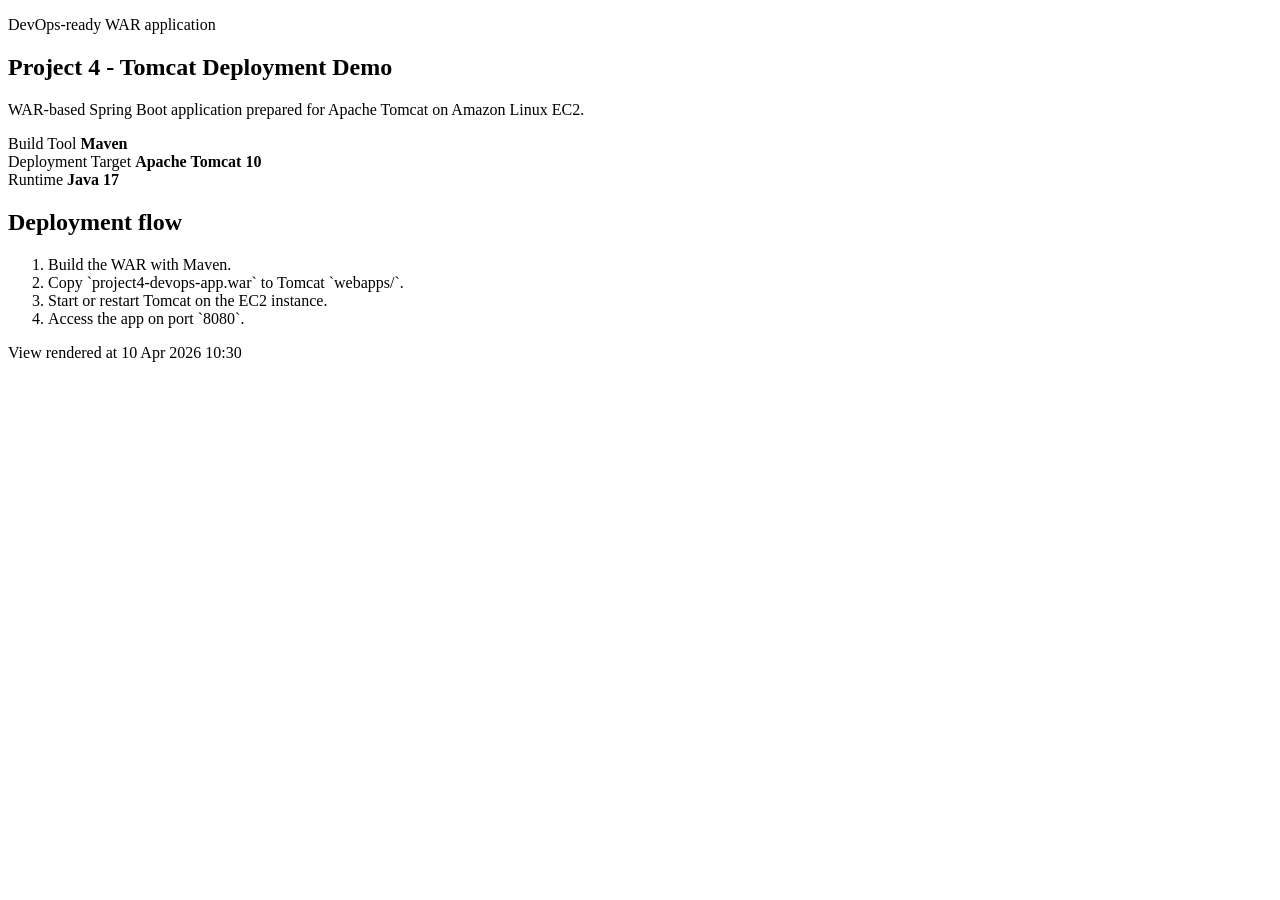
==== src/main/resources/templates/index.html @ 18a63154 "Add Tomcat deployable WAR project" ====
<!DOCTYPE html>
<html lang="en" xmlns:th="http://www.thymeleaf.org">
<head>
    <meta charset="UTF-8">
    <meta name="viewport" content="width=device-width, initial-scale=1.0">
    <title th:text="${title}">Project 4 - Tomcat Deployment Demo</title>
    <link rel="stylesheet" th:href="@{/css/style.css}">
</head>
<body>
<main class="page-shell">
    <section class="hero-card">
        <p class="eyebrow">DevOps-ready WAR application</p>
        <h1 th:text="${title}">Project 4 - Tomcat Deployment Demo</h1>
        <p class="lead" th:text="${subtitle}">
            WAR-based Spring Boot application prepared for Apache Tomcat on Amazon Linux EC2.
        </p>

        <div class="meta-grid">
            <article>
                <span>Build Tool</span>
                <strong th:text="${buildTool}">Maven</strong>
            </article>
            <article>
                <span>Deployment Target</span>
                <strong th:text="${deployTarget}">Apache Tomcat 10</strong>
            </article>
            <article>
                <span>Runtime</span>
                <strong th:text="${runtime}">Java 17</strong>
            </article>
        </div>

        <div class="steps-card">
            <h2>Deployment flow</h2>
            <ol>
                <li>Build the WAR with Maven.</li>
                <li>Copy `project4-devops-app.war` to Tomcat `webapps/`.</li>
                <li>Start or restart Tomcat on the EC2 instance.</li>
                <li>Access the app on port `8080`.</li>
            </ol>
        </div>

        <p class="timestamp">
            View rendered at
            <span th:text="${#temporals.format(lastUpdated, 'dd MMM yyyy HH:mm')}">10 Apr 2026 10:30</span>
        </p>
    </section>
</main>
</body>
</html>
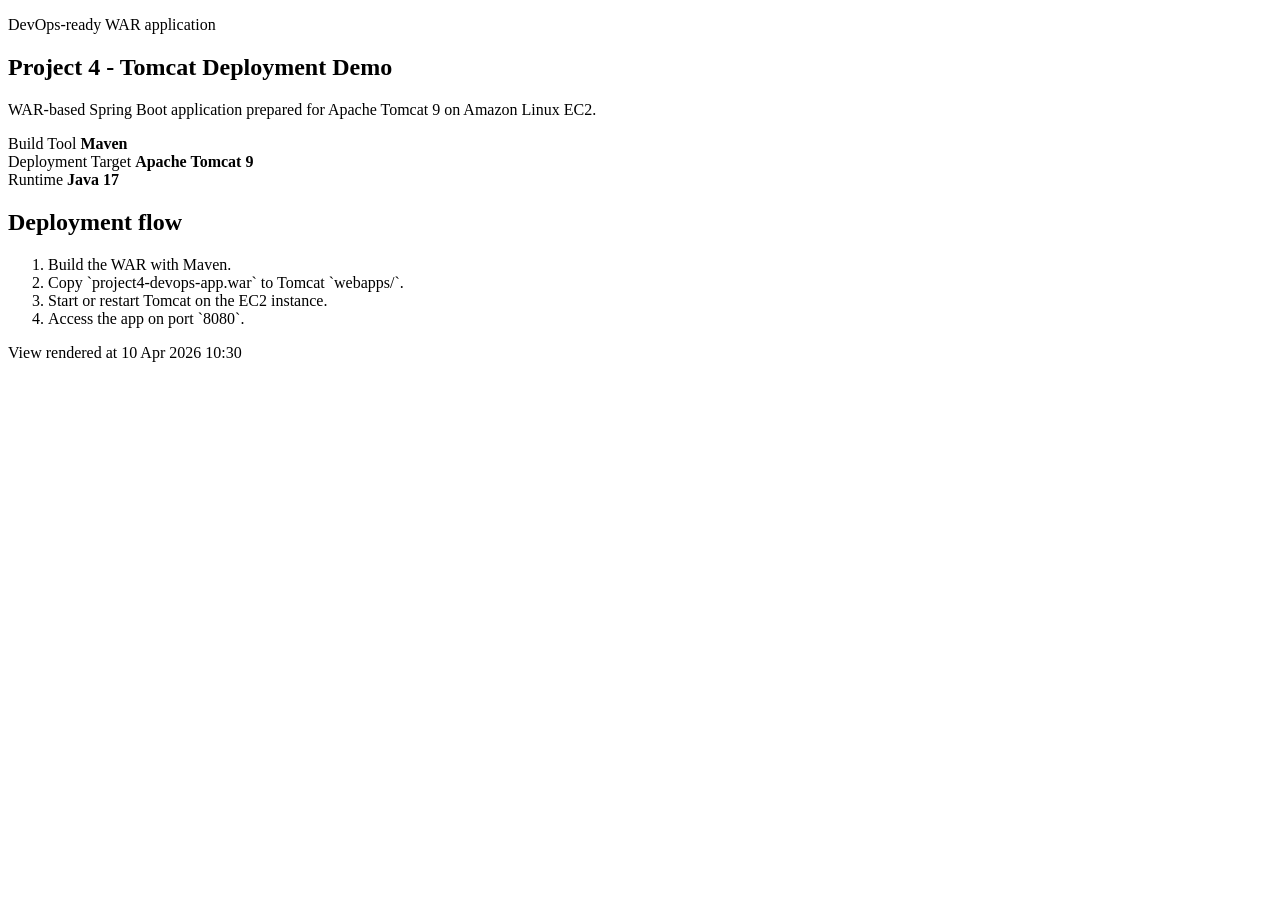
==== commit b5c8ec3f: "Make Project--4 Tomcat 9 compatible" ====
--- a/src/main/resources/templates/index.html
+++ b/src/main/resources/templates/index.html
@@ -12,7 +12,7 @@
         <p class="eyebrow">DevOps-ready WAR application</p>
         <h1 th:text="${title}">Project 4 - Tomcat Deployment Demo</h1>
         <p class="lead" th:text="${subtitle}">
-            WAR-based Spring Boot application prepared for Apache Tomcat on Amazon Linux EC2.
+            WAR-based Spring Boot application prepared for Apache Tomcat 9 on Amazon Linux EC2.
         </p>
 
         <div class="meta-grid">
@@ -22,7 +22,7 @@
             </article>
             <article>
                 <span>Deployment Target</span>
-                <strong th:text="${deployTarget}">Apache Tomcat 10</strong>
+                <strong th:text="${deployTarget}">Apache Tomcat 9</strong>
             </article>
             <article>
                 <span>Runtime</span>
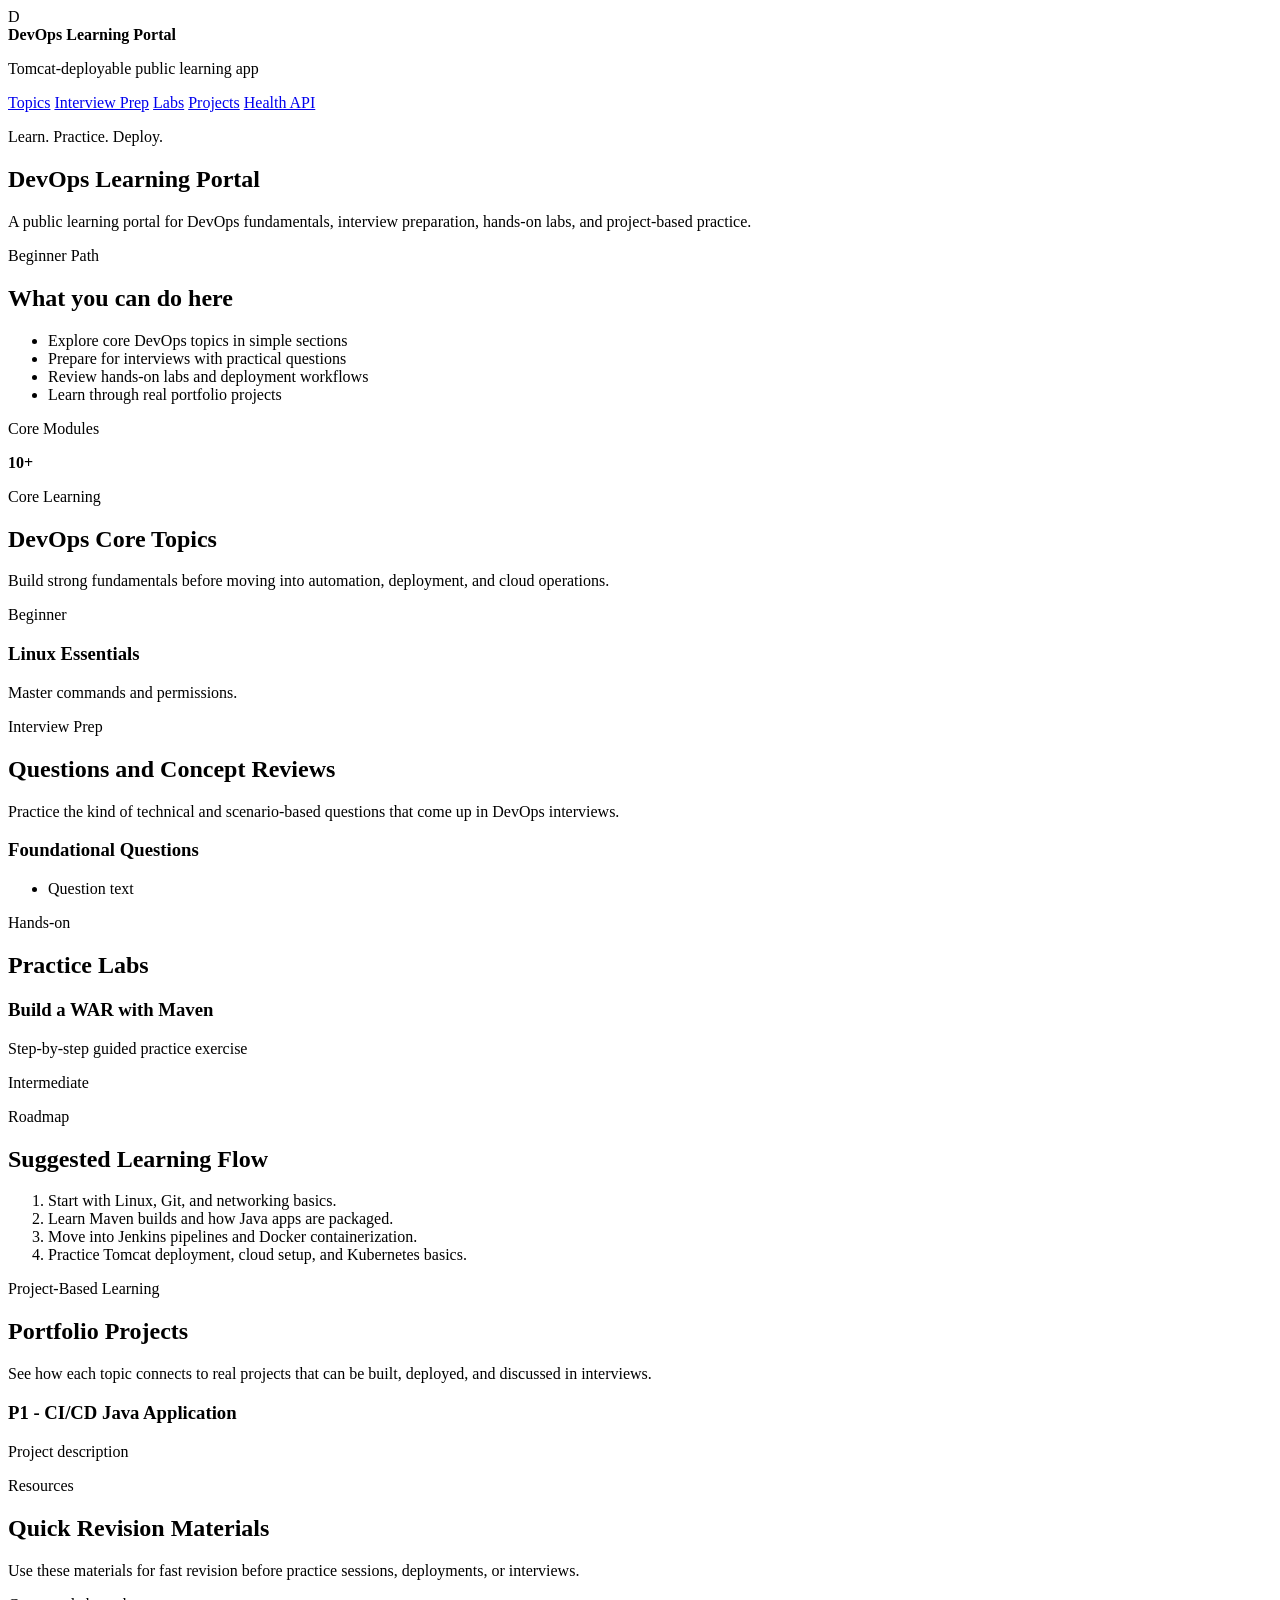
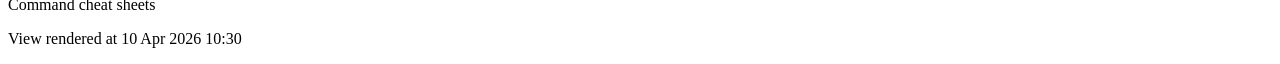
==== commit 5d4807ab: "Turn Project--4 into DevOps learning portal" ====
--- a/src/main/resources/templates/index.html
+++ b/src/main/resources/templates/index.html
@@ -3,48 +3,163 @@
 <head>
     <meta charset="UTF-8">
     <meta name="viewport" content="width=device-width, initial-scale=1.0">
-    <title th:text="${title}">Project 4 - Tomcat Deployment Demo</title>
+    <title th:text="${title}">DevOps Learning Portal</title>
     <link rel="stylesheet" th:href="@{/css/style.css}">
 </head>
 <body>
-<main class="page-shell">
-    <section class="hero-card">
-        <p class="eyebrow">DevOps-ready WAR application</p>
-        <h1 th:text="${title}">Project 4 - Tomcat Deployment Demo</h1>
-        <p class="lead" th:text="${subtitle}">
-            WAR-based Spring Boot application prepared for Apache Tomcat 9 on Amazon Linux EC2.
-        </p>
+<div class="page-shell">
+    <header class="topbar">
+        <div class="brand">
+            <span class="brand-mark">D</span>
+            <div>
+                <strong th:text="${title}">DevOps Learning Portal</strong>
+                <p>Tomcat-deployable public learning app</p>
+            </div>
+        </div>
+        <nav class="topnav">
+            <a href="#topics">Topics</a>
+            <a href="#interview">Interview Prep</a>
+            <a href="#labs">Labs</a>
+            <a href="#projects">Projects</a>
+            <a href="/api/health">Health API</a>
+        </nav>
+    </header>
 
-        <div class="meta-grid">
-            <article>
-                <span>Build Tool</span>
-                <strong th:text="${buildTool}">Maven</strong>
+    <main class="content">
+        <section class="hero-card">
+            <div class="hero-copy">
+                <p class="eyebrow" th:text="${heroTag}">Learn. Practice. Deploy.</p>
+                <h1 th:text="${title}">DevOps Learning Portal</h1>
+                <p class="lead" th:text="${subtitle}">
+                    A public learning portal for DevOps fundamentals, interview preparation, hands-on labs, and project-based practice.
+                </p>
+                <div class="path-row">
+                    <span th:each="path : ${learningPaths}" th:text="${path}">Beginner Path</span>
+                </div>
+            </div>
+            <aside class="hero-panel">
+                <h2>What you can do here</h2>
+                <ul>
+                    <li>Explore core DevOps topics in simple sections</li>
+                    <li>Prepare for interviews with practical questions</li>
+                    <li>Review hands-on labs and deployment workflows</li>
+                    <li>Learn through real portfolio projects</li>
+                </ul>
+            </aside>
+        </section>
+
+        <section class="stats-grid">
+            <article class="stat-card" th:each="stat : ${stats}">
+                <p th:text="${stat.label}">Core Modules</p>
+                <strong th:text="${stat.value}">10+</strong>
             </article>
-            <article>
-                <span>Deployment Target</span>
-                <strong th:text="${deployTarget}">Apache Tomcat 9</strong>
+        </section>
+
+        <section class="section-shell" id="topics">
+            <div class="section-head">
+                <div>
+                    <p class="section-tag">Core Learning</p>
+                    <h2>DevOps Core Topics</h2>
+                </div>
+                <p>Build strong fundamentals before moving into automation, deployment, and cloud operations.</p>
+            </div>
+            <div class="topic-grid">
+                <article class="topic-card" th:each="topic : ${topics}">
+                    <span class="topic-tag" th:text="${topic.tag}">Beginner</span>
+                    <h3 th:text="${topic.title}">Linux Essentials</h3>
+                    <p th:text="${topic.description}">Master commands and permissions.</p>
+                </article>
+            </div>
+        </section>
+
+        <section class="section-shell dark-panel" id="interview">
+            <div class="section-head">
+                <div>
+                    <p class="section-tag">Interview Prep</p>
+                    <h2>Questions and Concept Reviews</h2>
+                </div>
+                <p>Practice the kind of technical and scenario-based questions that come up in DevOps interviews.</p>
+            </div>
+            <div class="interview-grid">
+                <article class="interview-card" th:each="track : ${interviewTracks}">
+                    <h3 th:text="${track.title}">Foundational Questions</h3>
+                    <ul>
+                        <li th:each="item : ${track.items}" th:text="${item}">Question text</li>
+                    </ul>
+                </article>
+            </div>
+        </section>
+
+        <section class="dual-grid" id="labs">
+            <article class="section-shell">
+                <div class="section-head">
+                    <div>
+                        <p class="section-tag">Hands-on</p>
+                        <h2>Practice Labs</h2>
+                    </div>
+                </div>
+                <div class="lab-list">
+                    <div class="lab-card" th:each="lab : ${labs}">
+                        <div>
+                            <h3 th:text="${lab.title}">Build a WAR with Maven</h3>
+                            <p>Step-by-step guided practice exercise</p>
+                        </div>
+                        <span th:text="${lab.level}">Intermediate</span>
+                    </div>
+                </div>
             </article>
-            <article>
-                <span>Runtime</span>
-                <strong th:text="${runtime}">Java 17</strong>
+
+            <article class="section-shell roadmap-panel">
+                <div class="section-head">
+                    <div>
+                        <p class="section-tag">Roadmap</p>
+                        <h2>Suggested Learning Flow</h2>
+                    </div>
+                </div>
+                <ol class="roadmap-list">
+                    <li>Start with Linux, Git, and networking basics.</li>
+                    <li>Learn Maven builds and how Java apps are packaged.</li>
+                    <li>Move into Jenkins pipelines and Docker containerization.</li>
+                    <li>Practice Tomcat deployment, cloud setup, and Kubernetes basics.</li>
+                </ol>
             </article>
-        </div>
+        </section>
 
-        <div class="steps-card">
-            <h2>Deployment flow</h2>
-            <ol>
-                <li>Build the WAR with Maven.</li>
-                <li>Copy `project4-devops-app.war` to Tomcat `webapps/`.</li>
-                <li>Start or restart Tomcat on the EC2 instance.</li>
-                <li>Access the app on port `8080`.</li>
-            </ol>
-        </div>
+        <section class="section-shell" id="projects">
+            <div class="section-head">
+                <div>
+                    <p class="section-tag">Project-Based Learning</p>
+                    <h2>Portfolio Projects</h2>
+                </div>
+                <p>See how each topic connects to real projects that can be built, deployed, and discussed in interviews.</p>
+            </div>
+            <div class="project-grid">
+                <article class="project-card" th:each="project : ${projects}">
+                    <h3 th:text="${project.title}">P1 - CI/CD Java Application</h3>
+                    <p th:text="${project.description}">Project description</p>
+                </article>
+            </div>
+        </section>
 
-        <p class="timestamp">
-            View rendered at
-            <span th:text="${#temporals.format(lastUpdated, 'dd MMM yyyy HH:mm')}">10 Apr 2026 10:30</span>
-        </p>
-    </section>
-</main>
+        <section class="section-shell resource-panel">
+            <div class="section-head">
+                <div>
+                    <p class="section-tag">Resources</p>
+                    <h2>Quick Revision Materials</h2>
+                </div>
+                <p>Use these materials for fast revision before practice sessions, deployments, or interviews.</p>
+            </div>
+            <div class="resource-grid">
+                <article class="resource-card" th:each="resource : ${resources}">
+                    <p th:text="${resource}">Command cheat sheets</p>
+                </article>
+            </div>
+            <p class="timestamp">
+                View rendered at
+                <span th:text="${#temporals.format(lastUpdated, 'dd MMM yyyy HH:mm')}">10 Apr 2026 10:30</span>
+            </p>
+        </section>
+    </main>
+</div>
 </body>
 </html>
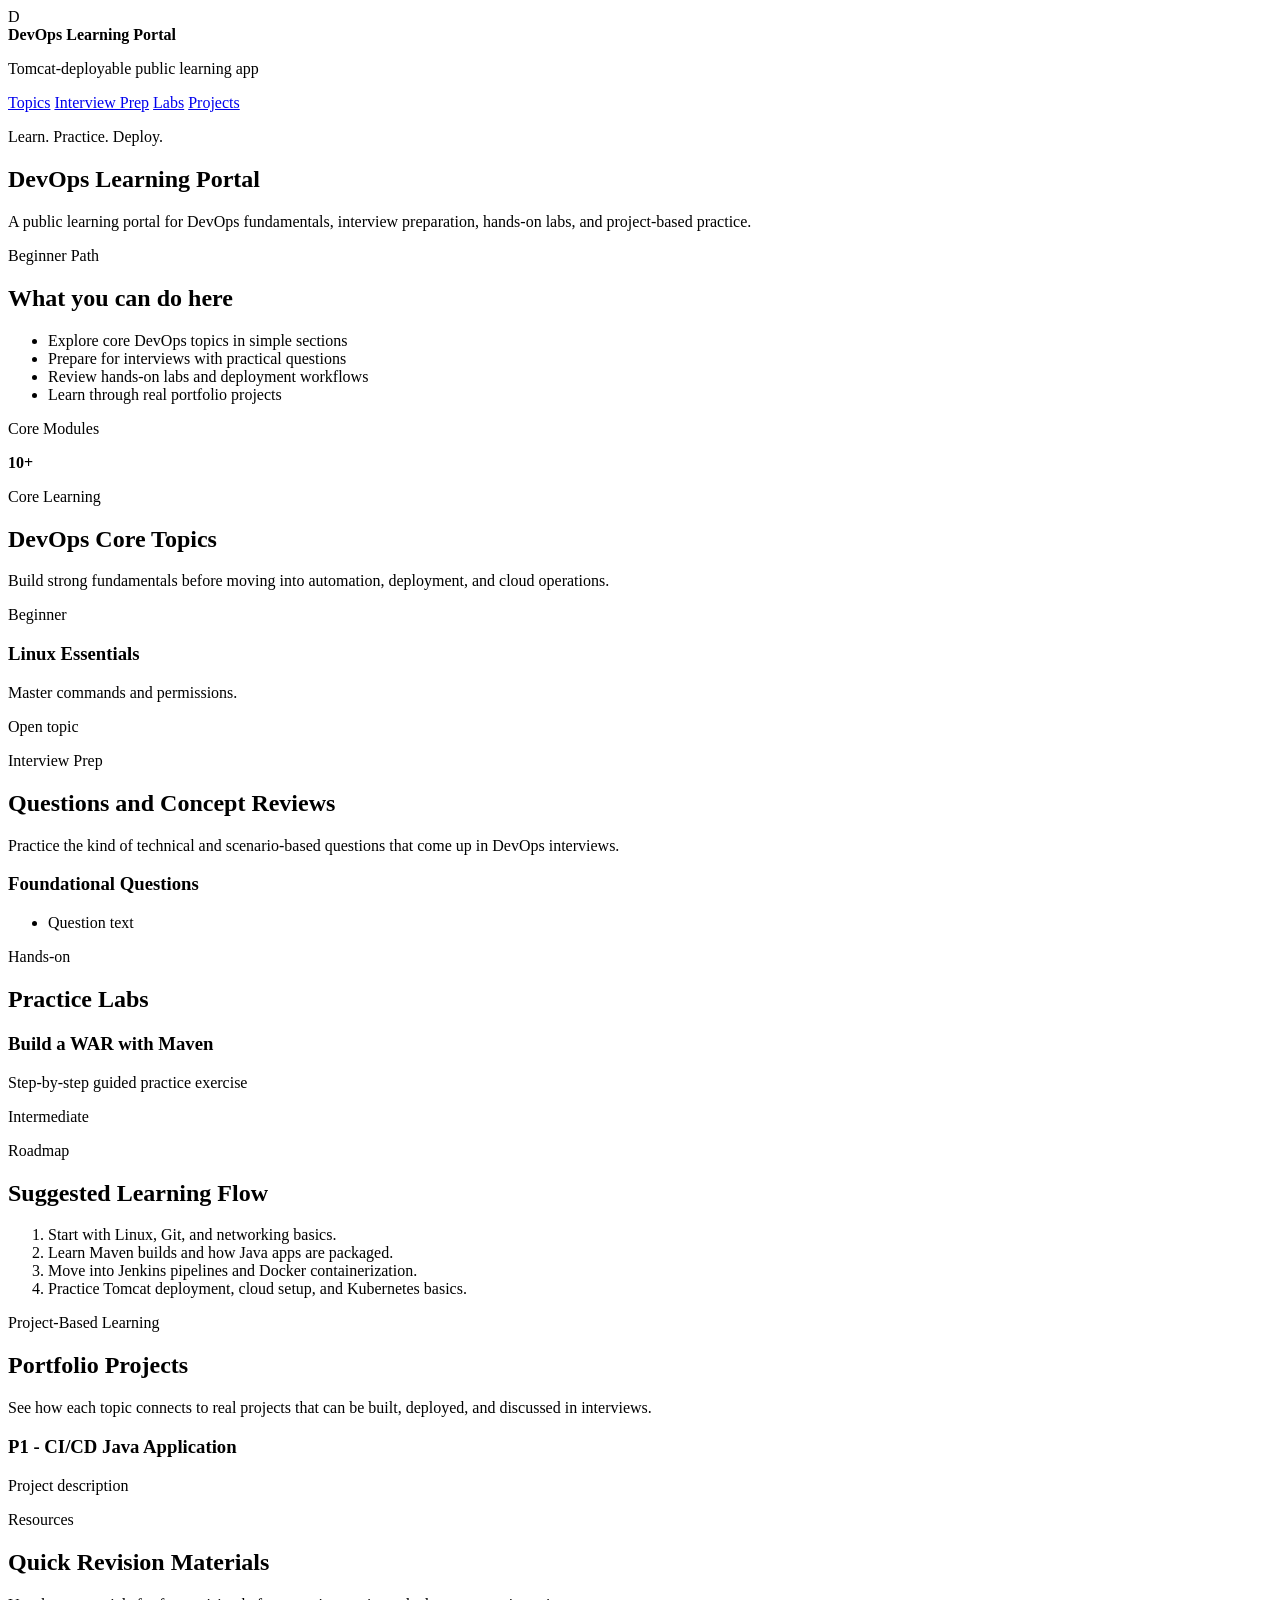
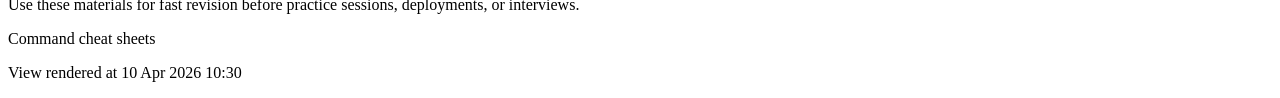
==== commit ec9499d7: "Expand Project--4 into multi-page topic portal" ====
--- a/src/main/resources/templates/index.html
+++ b/src/main/resources/templates/index.html
@@ -21,7 +21,6 @@
             <a href="#interview">Interview Prep</a>
             <a href="#labs">Labs</a>
             <a href="#projects">Projects</a>
-            <a href="/api/health">Health API</a>
         </nav>
     </header>
 
@@ -64,11 +63,12 @@
                 <p>Build strong fundamentals before moving into automation, deployment, and cloud operations.</p>
             </div>
             <div class="topic-grid">
-                <article class="topic-card" th:each="topic : ${topics}">
+                <a class="topic-card" th:each="topic : ${topics}" th:href="@{/topics/{slug}(slug=${topic.slug})}">
                     <span class="topic-tag" th:text="${topic.tag}">Beginner</span>
                     <h3 th:text="${topic.title}">Linux Essentials</h3>
                     <p th:text="${topic.description}">Master commands and permissions.</p>
-                </article>
+                    <span class="topic-link">Open topic</span>
+                </a>
             </div>
         </section>
 
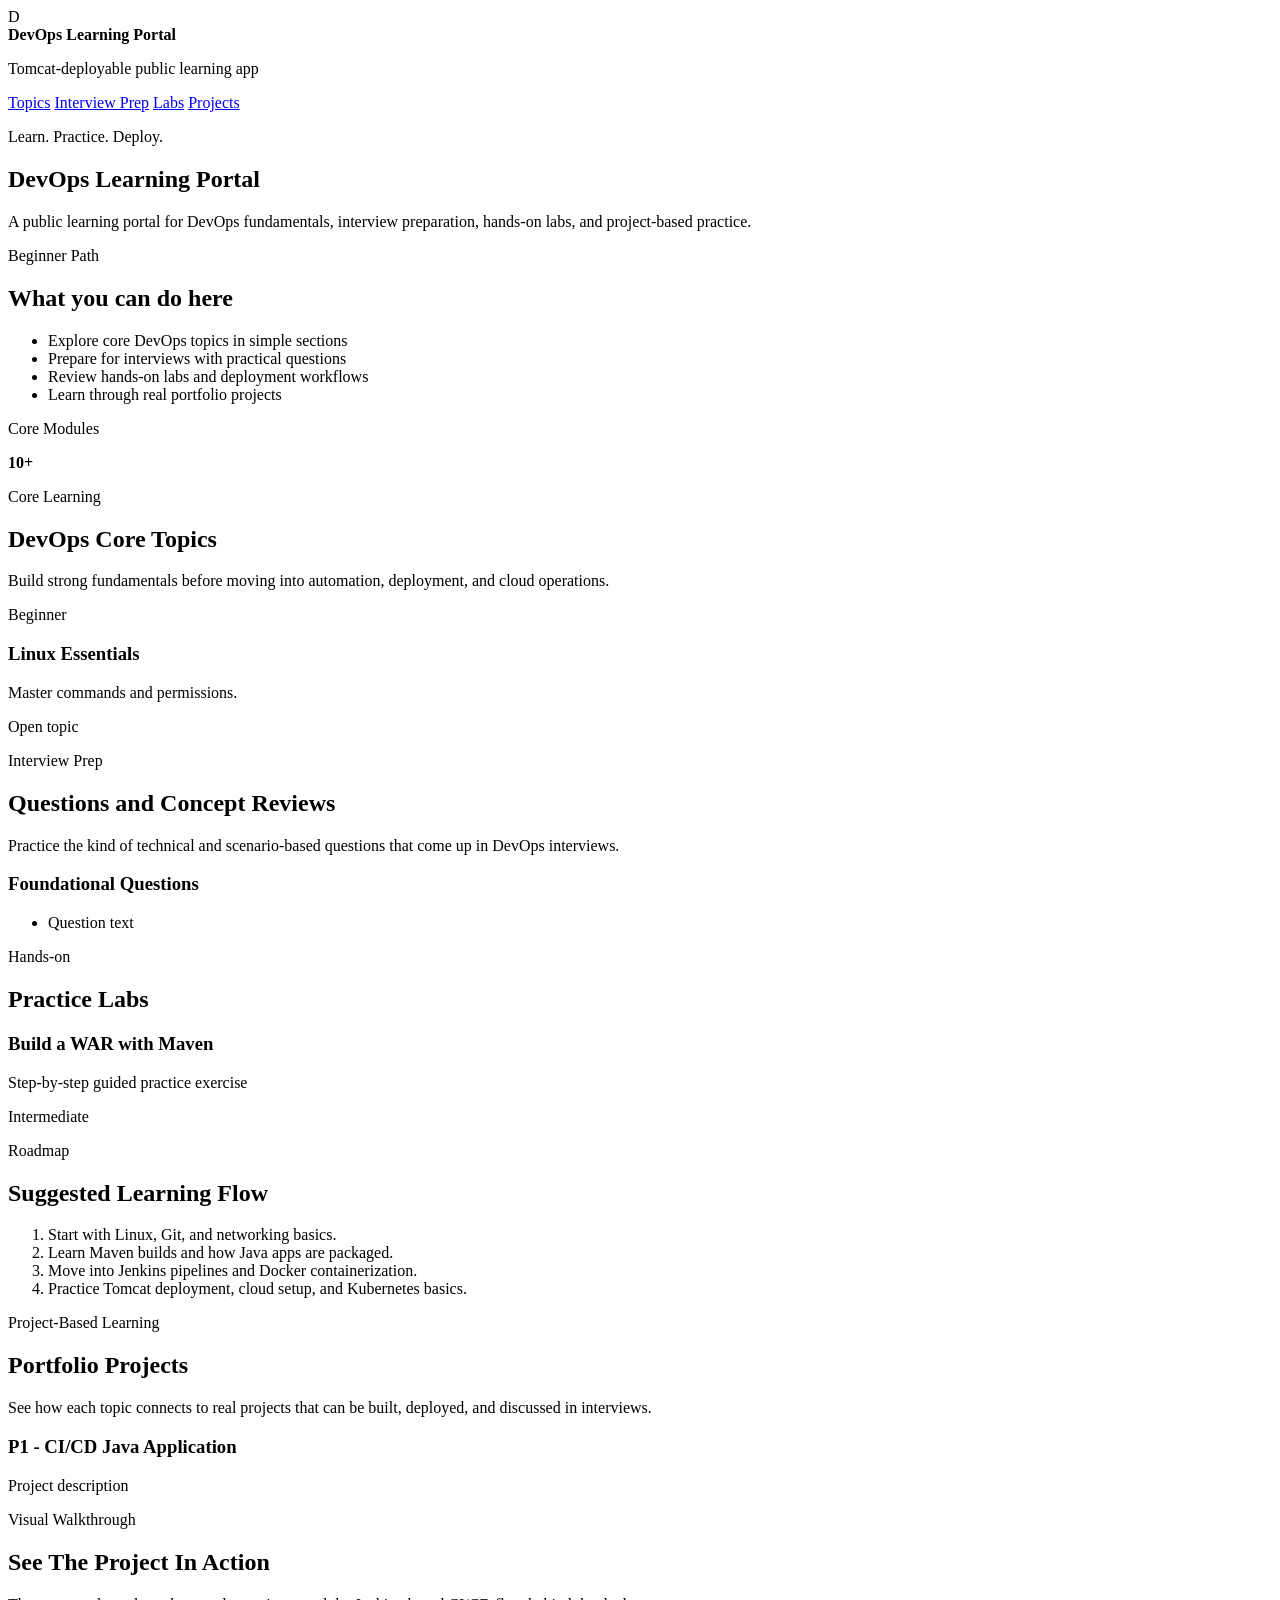
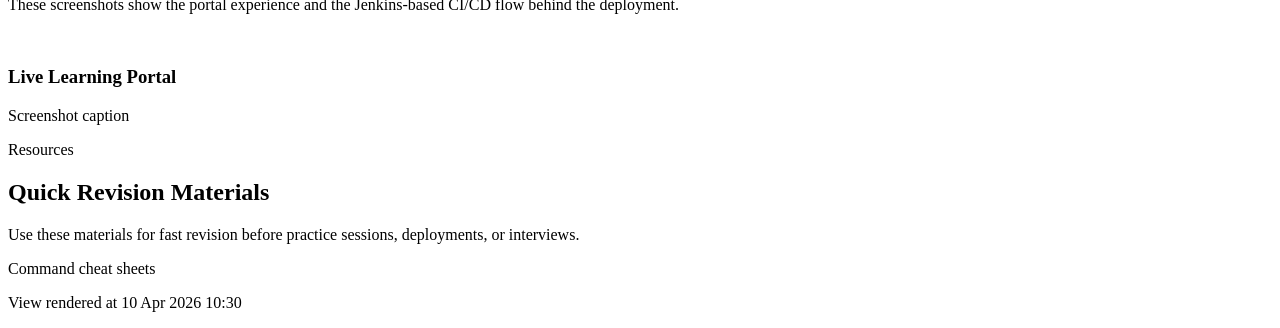
==== commit 3a334568: "Add project visuals to Project--4 homepage" ====
--- a/src/main/resources/templates/index.html
+++ b/src/main/resources/templates/index.html
@@ -8,6 +8,12 @@
 </head>
 <body>
 <div class="page-shell">
+    <div class="ambient-scene" aria-hidden="true">
+        <span class="orb orb-one"></span>
+        <span class="orb orb-two"></span>
+        <span class="orb orb-three"></span>
+        <span class="grid-glow"></span>
+    </div>
     <header class="topbar">
         <div class="brand">
             <span class="brand-mark">D</span>
@@ -25,7 +31,7 @@
     </header>
 
     <main class="content">
-        <section class="hero-card">
+        <section class="hero-card tilt-card">
             <div class="hero-copy">
                 <p class="eyebrow" th:text="${heroTag}">Learn. Practice. Deploy.</p>
                 <h1 th:text="${title}">DevOps Learning Portal</h1>
@@ -48,7 +54,7 @@
         </section>
 
         <section class="stats-grid">
-            <article class="stat-card" th:each="stat : ${stats}">
+            <article class="stat-card tilt-card" th:each="stat : ${stats}">
                 <p th:text="${stat.label}">Core Modules</p>
                 <strong th:text="${stat.value}">10+</strong>
             </article>
@@ -63,7 +69,7 @@
                 <p>Build strong fundamentals before moving into automation, deployment, and cloud operations.</p>
             </div>
             <div class="topic-grid">
-                <a class="topic-card" th:each="topic : ${topics}" th:href="@{/topics/{slug}(slug=${topic.slug})}">
+                <a class="topic-card tilt-card" th:each="topic : ${topics}" th:href="@{/topics/{slug}(slug=${topic.slug})}">
                     <span class="topic-tag" th:text="${topic.tag}">Beginner</span>
                     <h3 th:text="${topic.title}">Linux Essentials</h3>
                     <p th:text="${topic.description}">Master commands and permissions.</p>
@@ -81,7 +87,7 @@
                 <p>Practice the kind of technical and scenario-based questions that come up in DevOps interviews.</p>
             </div>
             <div class="interview-grid">
-                <article class="interview-card" th:each="track : ${interviewTracks}">
+                <article class="interview-card tilt-card" th:each="track : ${interviewTracks}">
                     <h3 th:text="${track.title}">Foundational Questions</h3>
                     <ul>
                         <li th:each="item : ${track.items}" th:text="${item}">Question text</li>
@@ -99,7 +105,7 @@
                     </div>
                 </div>
                 <div class="lab-list">
-                    <div class="lab-card" th:each="lab : ${labs}">
+                    <div class="lab-card tilt-card" th:each="lab : ${labs}">
                         <div>
                             <h3 th:text="${lab.title}">Build a WAR with Maven</h3>
                             <p>Step-by-step guided practice exercise</p>
@@ -134,9 +140,30 @@
                 <p>See how each topic connects to real projects that can be built, deployed, and discussed in interviews.</p>
             </div>
             <div class="project-grid">
-                <article class="project-card" th:each="project : ${projects}">
+                <article class="project-card tilt-card" th:each="project : ${projects}">
                     <h3 th:text="${project.title}">P1 - CI/CD Java Application</h3>
                     <p th:text="${project.description}">Project description</p>
+                </article>
+            </div>
+        </section>
+
+        <section class="section-shell visual-panel" id="walkthrough">
+            <div class="section-head">
+                <div>
+                    <p class="section-tag">Visual Walkthrough</p>
+                    <h2>See The Project In Action</h2>
+                </div>
+                <p>These screenshots show the portal experience and the Jenkins-based CI/CD flow behind the deployment.</p>
+            </div>
+            <div class="visual-grid">
+                <article class="visual-card tilt-card" th:each="visual : ${visuals}">
+                    <div class="visual-frame">
+                        <img th:src="${visual.image}" th:alt="${visual.title}">
+                    </div>
+                    <div class="visual-copy">
+                        <h3 th:text="${visual.title}">Live Learning Portal</h3>
+                        <p th:text="${visual.caption}">Screenshot caption</p>
+                    </div>
                 </article>
             </div>
         </section>
@@ -150,7 +177,7 @@
                 <p>Use these materials for fast revision before practice sessions, deployments, or interviews.</p>
             </div>
             <div class="resource-grid">
-                <article class="resource-card" th:each="resource : ${resources}">
+                <article class="resource-card tilt-card" th:each="resource : ${resources}">
                     <p th:text="${resource}">Command cheat sheets</p>
                 </article>
             </div>
@@ -161,5 +188,6 @@
         </section>
     </main>
 </div>
+<script th:src="@{/js/app.js}"></script>
 </body>
 </html>
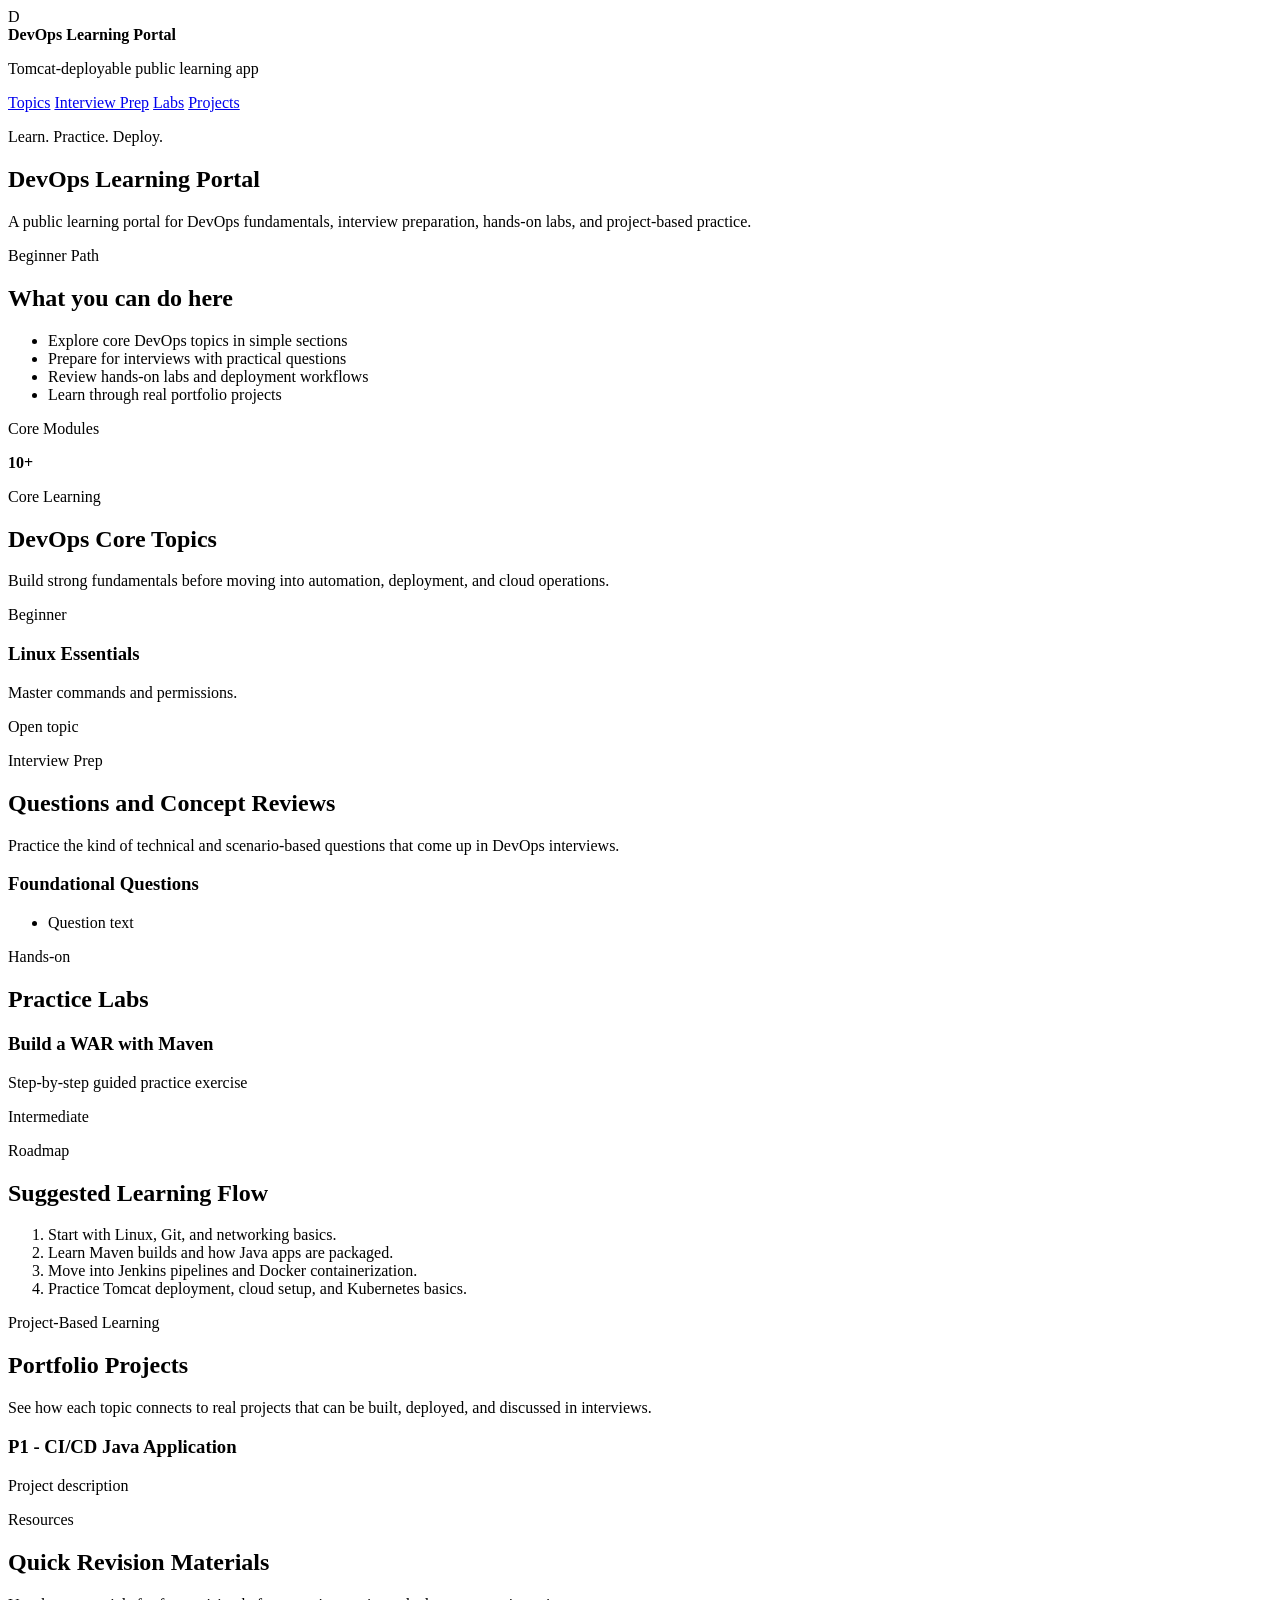
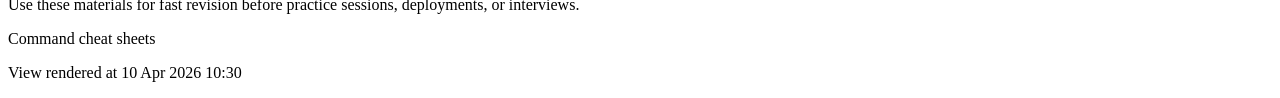
==== commit ba6aa9f8: "Move project visuals to README" ====
--- a/src/main/resources/templates/index.html
+++ b/src/main/resources/templates/index.html
@@ -147,27 +147,6 @@
             </div>
         </section>
 
-        <section class="section-shell visual-panel" id="walkthrough">
-            <div class="section-head">
-                <div>
-                    <p class="section-tag">Visual Walkthrough</p>
-                    <h2>See The Project In Action</h2>
-                </div>
-                <p>These screenshots show the portal experience and the Jenkins-based CI/CD flow behind the deployment.</p>
-            </div>
-            <div class="visual-grid">
-                <article class="visual-card tilt-card" th:each="visual : ${visuals}">
-                    <div class="visual-frame">
-                        <img th:src="${visual.image}" th:alt="${visual.title}">
-                    </div>
-                    <div class="visual-copy">
-                        <h3 th:text="${visual.title}">Live Learning Portal</h3>
-                        <p th:text="${visual.caption}">Screenshot caption</p>
-                    </div>
-                </article>
-            </div>
-        </section>
-
         <section class="section-shell resource-panel">
             <div class="section-head">
                 <div>
